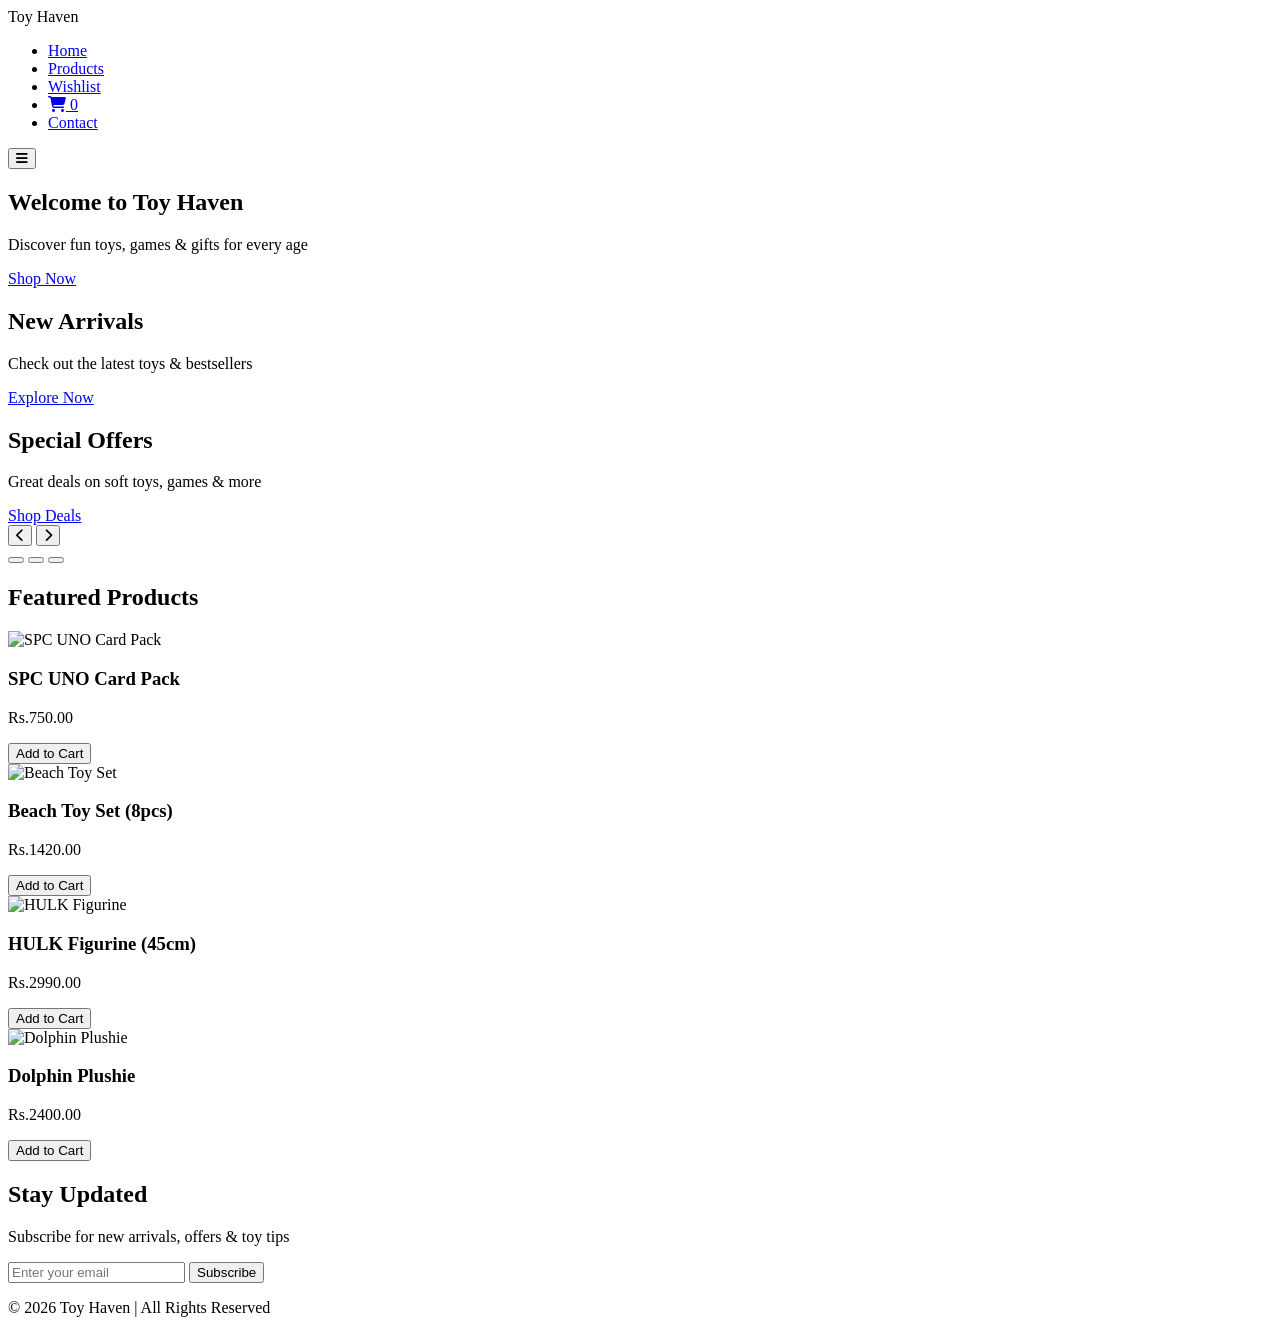
==== index.html @ e350e2c3 "Add files via upload" ====
<!DOCTYPE html>
<html lang="en">
<head>
    <meta charset="UTF-8">
    <meta name="viewport" content="width=device-width, initial-scale=1.0">
    <title>Toy Haven | Home</title>

    <link href="https://fonts.googleapis.com/css2?family=Poppins:wght@300;400;500;600;700&display=swap" rel="stylesheet">
    <link rel="stylesheet" href="https://cdnjs.cloudflare.com/ajax/libs/font-awesome/6.5.1/css/all.min.css">
    <link rel="stylesheet" href="css/style.css">
    <link rel="stylesheet" href="css/home.css">
</head>
<body>

<header>
    <nav class="navbar">
        <div class="logo">Toy <span>Haven</span></div>
        <ul class="nav-links">
            <li><a href="index.html" class="active">Home</a></li>
            <li><a href="products.html">Products</a></li>
            <li><a href="wishlist.html">Wishlist</a></li>
            <li>
                <a href="cart.html" class="cart-link">
                    <i class="fa-solid fa-cart-shopping"></i>
                    <span class="cart-count hidden">0</span>
                </a>
            </li>
            <li><a href="contact.html">Contact</a></li>
        </ul>
        <button class="menu-btn" aria-label="Menu">
            <i class="fa-solid fa-bars"></i>
        </button>
    </nav>
</header>

<!-- ===================== HERO SLIDER ===================== -->
<section class="hero">
    <div class="hero-slider">

        <div class="hero-slide active" style="background-image: url('images/hero1.jpg')">
            <div class="hero-content">
                <h1>Welcome to Toy Haven</h1>
                <p>Discover fun toys, games & gifts for every age</p>
                <a href="products.html" class="btn">Shop Now</a>
            </div>
        </div>

        <div class="hero-slide" style="background-image: url('images/hero2.jpg')">
            <div class="hero-content">
                <h1>New Arrivals</h1>
                <p>Check out the latest toys & bestsellers</p>
                <a href="products.html" class="btn">Explore Now</a>
            </div>
        </div>

        <div class="hero-slide" style="background-image: url('images/hero3.jpg')">
            <div class="hero-content">
                <h1>Special Offers</h1>
                <p>Great deals on soft toys, games & more</p>
                <a href="products.html" class="btn">Shop Deals</a>
            </div>
        </div>

    </div>

    <!-- Slider Controls -->
    <button class="hero-prev" aria-label="Previous slide">
        <i class="fa-solid fa-chevron-left"></i>
    </button>
    <button class="hero-next" aria-label="Next slide">
        <i class="fa-solid fa-chevron-right"></i>
    </button>

    <!-- Slider Dots -->
    <div class="hero-dots">
        <button class="dot active" data-slide="0" aria-label="Slide 1"></button>
        <button class="dot" data-slide="1" aria-label="Slide 2"></button>
        <button class="dot" data-slide="2" aria-label="Slide 3"></button>
    </div>
</section>

<!-- ===================== FEATURED PRODUCTS ===================== -->
<section class="products">
    <h2>Featured Products</h2>
    <div class="product-grid">
        <div class="product-card">
            <img src="images/product1.jpg" alt="SPC UNO Card Pack">
            <h3>SPC UNO Card Pack</h3>
            <p class="price">Rs.750.00</p>
            <button class="add-to-cart" data-name="SPC UNO Card Pack" data-price="750" data-image="images/product1.jpg">Add to Cart</button>
        </div>
        <div class="product-card">
            <img src="images/product2.jpg" alt="Beach Toy Set">
            <h3>Beach Toy Set (8pcs)</h3>
            <p class="price">Rs.1420.00</p>
            <button class="add-to-cart" data-name="Beach Toy Set (8pcs)" data-price="1420" data-image="images/product2.jpg">Add to Cart</button>
        </div>
        <div class="product-card">
            <img src="images/product3.jpg" alt="HULK Figurine">
            <h3>HULK Figurine (45cm)</h3>
            <p class="price">Rs.2990.00</p>
            <button class="add-to-cart" data-name="HULK Figurine (45cm)" data-price="2990" data-image="images/product3.jpg">Add to Cart</button>
        </div>
        <div class="product-card">
            <img src="images/product5.jpg" alt="Dolphin Plushie">
            <h3>Dolphin Plushie</h3>
            <p class="price">Rs.2400.00</p>
            <button class="add-to-cart" data-name="Dolphin Plushie" data-price="2400" data-image="images/product5.jpg">Add to Cart</button>
        </div>
    </div>
</section>

<!-- ===================== NEWSLETTER ===================== -->
<section class="newsletter">
    <h2>Stay Updated</h2>
    <p>Subscribe for new arrivals, offers & toy tips</p>
    <form id="newsletterForm">
        <input type="email" placeholder="Enter your email" required>
        <button type="submit">Subscribe</button>
    </form>
</section>

<footer>
    <p>© 2026 Toy Haven | All Rights Reserved</p>
</footer>

<script src="js/main.js"></script>
<script src="js/home.js"></script>
</body>
</html>
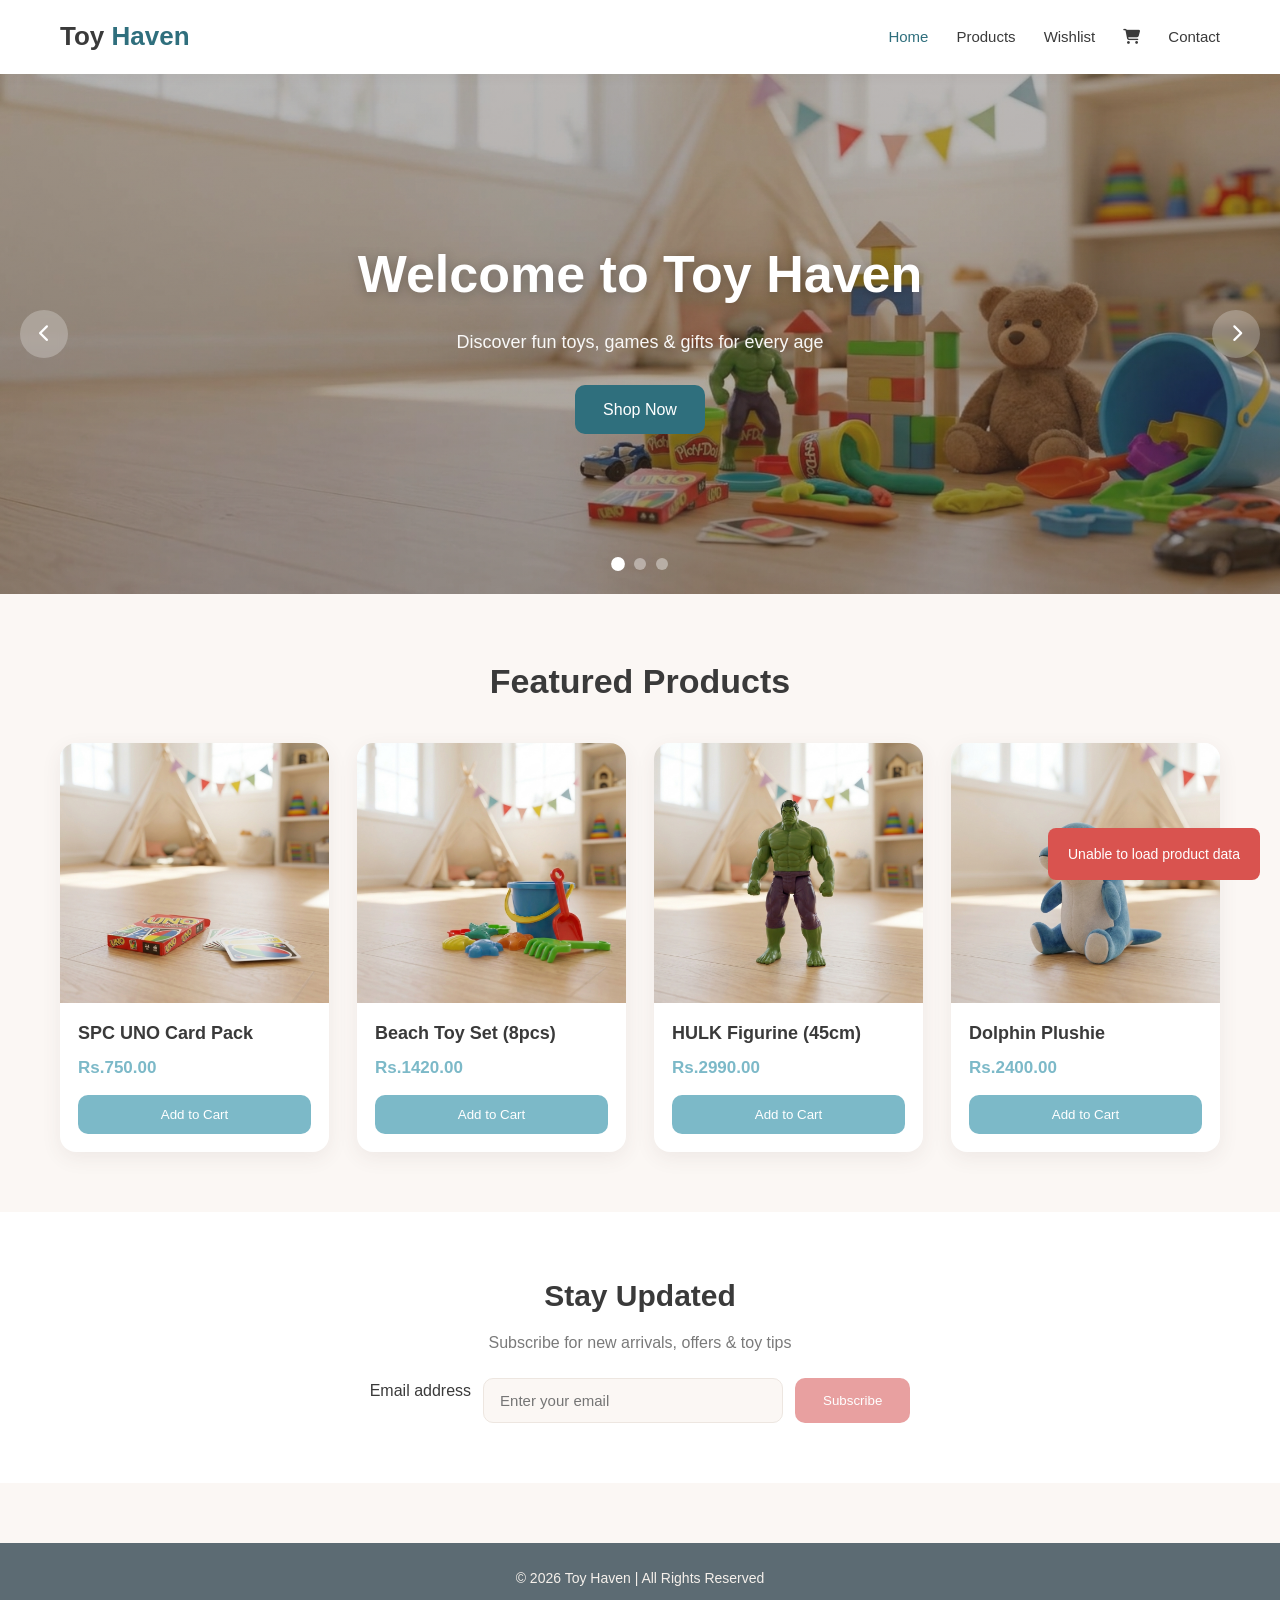
==== commit cdc5fa5e: "Fix accessibility contrast and form label" ====
--- a/index.html
+++ b/index.html
@@ -115,9 +115,10 @@
     <h2>Stay Updated</h2>
     <p>Subscribe for new arrivals, offers & toy tips</p>
     <form id="newsletterForm">
-        <input type="email" placeholder="Enter your email" required>
-        <button type="submit">Subscribe</button>
-    </form>
+    <label for="newsletterEmail">Email address</label>
+    <input type="email" id="newsletterEmail" placeholder="Enter your email" required>
+    <button type="submit">Subscribe</button>
+</form>
 </section>
 
 <footer>
--- a/css/style.css
+++ b/css/style.css
@@ -0,0 +1,246 @@
+
+:root {
+    --bg: #FBF7F4;
+    --surface: #FFFFFF;
+    --text: #3A3A3A;
+    --text-muted: #7A7A7A;
+    --primary: #2F6F7D;          /* soft teal-blue */
+    --primary-dark: #5FA3B3;
+    --accent: #E8A0A0;           /* soft peach/coral */
+    --accent-dark: #D88A8A;
+    --success: #8FBC8F;          /* soft sage green */
+    --success-dark: #76A876;
+    --danger: #E07A7A;           /* soft rose */
+    --danger-dark: #C96A6A;
+    --border: #EDE6E0;
+    --shadow: 0 6px 20px rgba(90, 70, 60, 0.08);
+    --radius: 14px;
+}
+
+* {
+    margin: 0;
+    padding: 0;
+    box-sizing: border-box;
+}
+
+body {
+    font-family: 'Poppins', sans-serif;
+    background: var(--bg);
+    color: var(--text);
+    line-height: 1.6;
+}
+
+a {
+    text-decoration: none;
+    color: inherit;
+}
+
+ul {
+    list-style: none;
+}
+
+img {
+    max-width: 100%;
+    display: block;
+}
+
+button {
+    cursor: pointer;
+    border: none;
+    font-family: inherit;
+}
+
+/* ===================================
+   NAVBAR
+=================================== */
+
+header {
+    background: var(--surface);
+    box-shadow: 0 2px 12px rgba(90, 70, 60, 0.06);
+    position: sticky;
+    top: 0;
+    z-index: 1000;
+}
+
+.navbar {
+    max-width: 1200px;
+    margin: auto;
+    padding: 16px 20px;
+    display: flex;
+    justify-content: space-between;
+    align-items: center;
+}
+
+.logo {
+    font-size: 26px;
+    font-weight: 700;
+    color: var(--text);
+}
+
+.logo span {
+    color: var(--primary);
+}
+
+.nav-links {
+    display: flex;
+    gap: 28px;
+    align-items: center;
+}
+
+.nav-links a {
+    font-weight: 500;
+    font-size: 15px;
+    transition: 0.3s;
+    color: var(--text);
+}
+
+.nav-links a:hover,
+.nav-links a.active {
+    color: var(--primary);
+}
+
+.cart-link {
+    position: relative;
+}
+
+.cart-count {
+    position: absolute;
+    top: -8px;
+    right: -12px;
+    background: var(--accent);
+    color: #fff;
+    font-size: 11px;
+    font-weight: 600;
+    width: 18px;
+    height: 18px;
+    border-radius: 50%;
+    display: flex;
+    align-items: center;
+    justify-content: center;
+}
+
+.cart-count.hidden {
+    display: none;
+}
+
+.menu-btn {
+    display: none;
+    font-size: 24px;
+    background: none;
+    color: var(--text);
+}
+
+/* ===================================
+   FOOTER
+=================================== */
+
+footer {
+    margin-top: 60px;
+    background: #5C6B73;
+    color: #F5F0EB;
+    text-align: center;
+    padding: 24px 20px;
+}
+
+footer p {
+    font-size: 14px;
+}
+
+/* ===================================
+   NOTIFICATION TOAST
+=================================== */
+
+.notification {
+    position: fixed;
+    top: 20px;
+    right: 20px;
+    background: var(--success);
+    color: #fff;
+    padding: 14px 20px;
+    border-radius: 12px;
+    box-shadow: var(--shadow);
+    opacity: 0;
+    transform: translateY(-20px);
+    transition: 0.3s ease;
+    z-index: 9999;
+    font-size: 14px;
+    max-width: 320px;
+}
+
+.notification.show {
+    opacity: 1;
+    transform: translateY(0);
+}
+
+.notification.error {
+    background: var(--danger);
+}
+
+/* ===================================
+   COMMON BUTTONS
+=================================== */
+
+.btn {
+    display: inline-block;
+    padding: 12px 28px;
+    background: var(--primary);
+    color: #fff;
+    border-radius: 10px;
+    font-weight: 500;
+    transition: 0.3s;
+}
+
+.btn:hover {
+    background: var(--primary-dark);
+}
+
+.btn-primary {
+    background: var(--primary);
+}
+
+.btn-primary:hover {
+    background: var(--primary-dark);
+}
+
+.btn-success {
+    background: var(--success);
+}
+
+.btn-success:hover {
+    background: var(--success-dark);
+}
+
+.btn-danger {
+    background: var(--danger);
+}
+
+.btn-danger:hover {
+    background: var(--danger-dark);
+}
+
+/* ===================================
+   RESPONSIVE NAV
+=================================== */
+
+@media (max-width: 768px) {
+    .menu-btn {
+        display: block;
+    }
+
+    .nav-links {
+        display: none;
+        position: absolute;
+        top: 100%;
+        left: 0;
+        right: 0;
+        background: var(--surface);
+        flex-direction: column;
+        padding: 20px;
+        gap: 16px;
+        box-shadow: 0 10px 24px rgba(90, 70, 60, 0.1);
+    }
+
+    .nav-links.active {
+        display: flex;
+    }
+}
--- a/css/home.css
+++ b/css/home.css
@@ -0,0 +1,245 @@
+
+.hero {
+    position: relative;
+    height: 520px;
+    overflow: hidden;
+    color: #fff;
+}
+
+.hero-slider {
+    height: 100%;
+    position: relative;
+}
+
+.hero-slide {
+    position: absolute;
+    inset: 0;
+    background-size: cover;
+    background-position: center;
+    background-repeat: no-repeat;
+    display: flex;
+    justify-content: center;
+    align-items: center;
+    text-align: center;
+    opacity: 0;
+    transition: opacity 0.8s ease;
+    z-index: 1;
+}
+
+.hero-slide::before {
+    content: "";
+    position: absolute;
+    inset: 0;
+    background: linear-gradient(rgba(60, 50, 45, 0.35), rgba(60, 50, 45, 0.45));
+}
+
+.hero-slide.active {
+    opacity: 1;
+    z-index: 2;
+}
+
+.hero-content {
+    position: relative;
+    z-index: 3;
+    padding: 0 20px;
+}
+
+.hero-content h1 {
+    font-size: 52px;
+    margin-bottom: 12px;
+    text-shadow: 0 2px 12px rgba(0,0,0,0.25);
+}
+
+.hero-content p {
+    font-size: 18px;
+    margin-bottom: 28px;
+    opacity: 0.95;
+}
+
+.hero-prev,
+.hero-next {
+    position: absolute;
+    top: 50%;
+    transform: translateY(-50%);
+    z-index: 10;
+    width: 48px;
+    height: 48px;
+    border-radius: 50%;
+    background: rgba(255, 255, 255, 0.25);
+    color: #fff;
+    font-size: 18px;
+    display: flex;
+    align-items: center;
+    justify-content: center;
+    transition: 0.3s;
+    backdrop-filter: blur(4px);
+}
+
+.hero-prev:hover,
+.hero-next:hover {
+    background: rgba(255, 255, 255, 0.45);
+}
+
+.hero-prev { left: 20px; }
+.hero-next { right: 20px; }
+
+.hero-dots {
+    position: absolute;
+    bottom: 24px;
+    left: 50%;
+    transform: translateX(-50%);
+    z-index: 10;
+    display: flex;
+    gap: 10px;
+}
+
+.hero-dots .dot {
+    width: 12px;
+    height: 12px;
+    border-radius: 50%;
+    background: rgba(255, 255, 255, 0.4);
+    transition: 0.3s;
+    padding: 0;
+}
+
+.hero-dots .dot.active,
+.hero-dots .dot:hover {
+    background: #fff;
+    transform: scale(1.15);
+}
+
+.products {
+    max-width: 1200px;
+    margin: 60px auto;
+    padding: 0 20px;
+}
+
+.products h2 {
+    text-align: center;
+    font-size: 34px;
+    margin-bottom: 35px;
+    color: #3A3A3A;
+}
+
+.product-grid {
+    display: grid;
+    grid-template-columns: repeat(auto-fit, minmax(250px, 1fr));
+    gap: 28px;
+}
+
+.product-card {
+    background: #fff;
+    border-radius: 16px;
+    overflow: hidden;
+    box-shadow: 0 6px 20px rgba(90, 70, 60, 0.08);
+    transition: 0.3s;
+}
+
+.product-card:hover {
+    transform: translateY(-6px);
+    box-shadow: 0 12px 28px rgba(90, 70, 60, 0.12);
+}
+
+.product-card img {
+    height: 260px;
+    width: 100%;
+    object-fit: cover;
+}
+
+.product-card h3 {
+    padding: 16px 18px 6px;
+    font-size: 18px;
+    color: #3A3A3A;
+}
+
+.product-card .price {
+    padding: 0 18px 14px;
+    color: #7CB9C8;
+    font-weight: 600;
+    font-size: 17px;
+}
+
+.product-card button {
+    width: calc(100% - 36px);
+    margin: 0 18px 18px;
+    padding: 12px;
+    background: #7CB9C8;
+    color: #fff;
+    border-radius: 10px;
+    font-weight: 500;
+    transition: 0.3s;
+}
+
+.product-card button:hover {
+    background: #5FA3B3;
+}
+
+.newsletter {
+    background: #fff;
+    padding: 60px 20px;
+    text-align: center;
+}
+
+.newsletter h2 {
+    font-size: 30px;
+    margin-bottom: 10px;
+    color: #3A3A3A;
+}
+
+.newsletter p {
+    color: #7A7A7A;
+    margin-bottom: 22px;
+}
+
+.newsletter form {
+    display: flex;
+    justify-content: center;
+    flex-wrap: wrap;
+    gap: 12px;
+}
+
+.newsletter input {
+    width: 300px;
+    max-width: 100%;
+    padding: 13px 16px;
+    border: 1px solid #EDE6E0;
+    border-radius: 10px;
+    font-size: 15px;
+    background: #FBF7F4;
+}
+
+.newsletter input:focus {
+    outline: none;
+    border-color: #7CB9C8;
+}
+
+.newsletter button {
+    background: #E8A0A0;
+    color: #fff;
+    padding: 13px 28px;
+    border-radius: 10px;
+    font-weight: 500;
+    transition: 0.3s;
+}
+
+.newsletter button:hover {
+    background: #D88A8A;
+}
+
+@media (max-width: 768px) {
+    .hero { height: 400px; }
+    .hero-content h1 { font-size: 36px; }
+    .hero-content p { font-size: 16px; }
+    .hero-prev, .hero-next { width: 40px; height: 40px; font-size: 15px; }
+    .hero-prev { left: 12px; }
+    .hero-next { right: 12px; }
+    .products h2 { font-size: 28px; }
+}
+
+@media (max-width: 480px) {
+    .hero { height: 360px; }
+    .hero-content h1 { font-size: 26px; }
+    .hero-content p { font-size: 14px; margin-bottom: 20px; }
+    .hero-prev, .hero-next { width: 36px; height: 36px; font-size: 14px; }
+    .product-card img { height: 220px; }
+}
